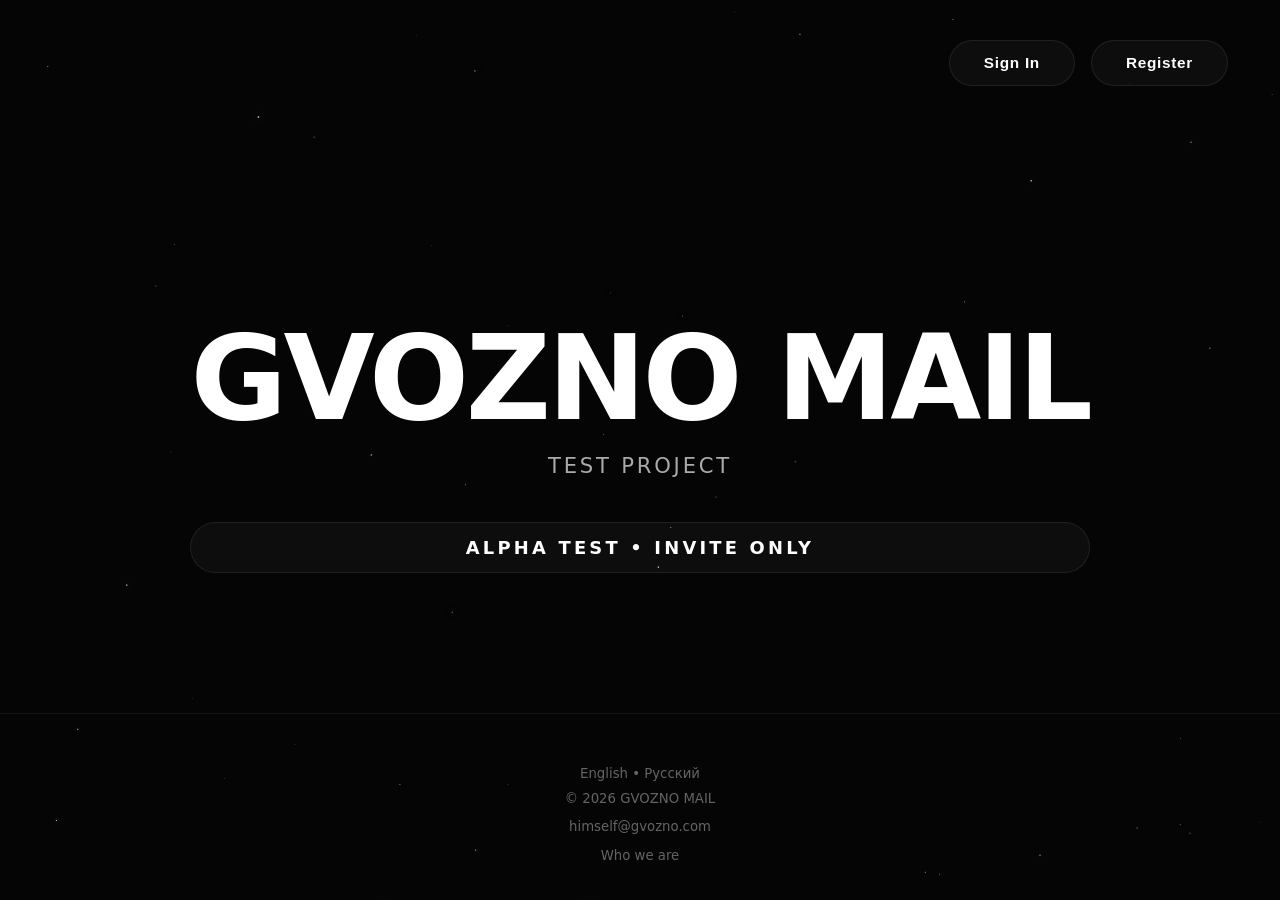
==== en/index.html @ 53988f26 "Add files via upload" ====
<!DOCTYPE html>
<html lang="en">
<head>
    <meta charset="UTF-8">
    <meta name="viewport" content="width=device-width, initial-scale=1.0">
    <title>Gvozno Mail • Alpha</title>
   
    <meta name="description" content="Gvozno Mail — invite-only email for creators.">
   
    <meta property="og:type" content="website">
    <meta property="og:url" content="https://mail.gvozno.com">
    <meta property="og:title" content="Gvozno Mail • Alpha">
    <meta property="og:description" content="Gvozno Mail • Alpha">
    <meta property="og:image" content="https://gvozno.com/og-preview.png">
    <meta property="og:site_name" content="Gvozno">
   
    <meta name="twitter:card" content="summary_large_image">
    <meta name="twitter:title" content="Gvozno Mail • Alpha">
    <meta name="twitter:description" content="Gvozno Mail • Alpha">
   
    <link rel="canonical" href="https://mail.gvozno.com">
   
    <link rel="icon" href="favicon.png" type="image/png">
    <link rel="apple-touch-icon" href="favicon1.png" type="image/png">
    <meta name="theme-color" content="#000000">
   
    <link rel="stylesheet" href="../assets/style.css">
</head>
<body>
    <canvas id="canvas"></canvas>
   
    <header>
    <div class="header-inner">
        <button class="btn primary" type="button" id="sign-in-btn" aria-label="Sign in to Gvozno Mail">
            Sign In
        </button>
        <button class="btn primary" type="button" id="register-btn" aria-label="Register for Gvozno Mail">
            Register
        </button>
    </div>
</header>
   
    <div class="container">
        <div class="hero">
           
            <h1 class="title">GVOZNO MAIL</h1>
           
            <p class="subtitle">Test project</p>
           
            <div class="alpha-card">Alpha test • Invite Only</div>
        </div>
    </div>
   
<footer>
    <div class="footer-inner">
    <div class="lang-footer">
        <a href="/en/">English</a>
        <span class="separator"> • </span>
        <a href="/ru/">Русский</a>
    </div>
        <p class="copyright">© 2026 GVOZNO MAIL</p>
        <span id="email-place"></span>
        <p class="safe-text">
            <a href="/en/who.html" class="who-link">Who we are</a>
        </p>
    </div>
</footer>

        <script src="../assets/stars.js"></script>
        <script src="../assets/main.js"></script>
        
</body>
</html>
---- assets/style.css ----
:root {
    --bg:                    #000000;
    --card-bg:               rgba(150, 150, 150, 0.06);
    --border:                rgba(110, 110, 110, 0.2);
    --accent:                #ffffff;
    --dim:                   #aaaaaa;
    --text-dim:              rgba(255, 255, 255, 0.38);
    --footer-border:         rgba(255, 255, 255, 0.07);

    --radius:                26px;
    --header-top:            32px;
    --header-side:           40px;
    --container-padding:     28px;
    --btn-padding:           13px 34px;
    --btn-padding-mobile:    13px 20px;
    --alpha-card-padding:    14px 42px;

    --fs-title:              clamp(3.9rem, 9.2vw, 7.4rem);
    --fs-subtitle:           clamp(1.08rem, 2.5vw, 1.32rem);
    --fs-alpha:              clamp(0.96rem, 2.1vw, 1.12rem);
    --fs-btn:                0.96rem;
    --fs-footer:             0.83rem;
    --fs-subtitle-mobile:    1rem;

    --transition:            all 0.48s cubic-bezier(0.23, 1, 0.32, 1);
    --shine-duration:        0.7s;
    --hover-lift:            translateY(-2px);
}

* {
    box-sizing: border-box;
    margin: 0;
    padding: 0;
}

html {
    background: var(--bg);
    height: 100dvh;
    overscroll-behavior-y: none;
}

body {
    color: white;
    font-family: system-ui, -apple-system, BlinkMacSystemFont, sans-serif;
    -webkit-font-smoothing: antialiased;
    min-height: 100dvh;
}

canvas {
    position: fixed;
    inset: 0;
    z-index: -1;
    pointer-events: none;
}

header {
    position: fixed;
    top: var(--header-top);
    right: var(--header-side);
    z-index: 100;
    padding: 8px 12px;
}

.header-inner {
    display: flex;
    gap: 16px;
}

.btn {
    padding: var(--btn-padding);
    font-size: var(--fs-btn);
    font-weight: 600;
    letter-spacing: 0.7px;
    color: var(--accent);
    position: relative;
    overflow: hidden;
    transition: var(--transition);
    border: 1px solid var(--border);
    border-radius: var(--radius);
    background: var(--card-bg);
}

.btn:hover {
    color: white;
    transform: var(--hover-lift);
}

.btn::before {
    content: '';
    position: absolute;
    top: -50%;
    left: -150%;
    width: 40%;
    height: 300%;
    background: linear-gradient(120deg, transparent, rgba(255,255,255,0.35), transparent);
    transition: left var(--shine-duration);
    transform: skewX(-25deg);
}

.btn:hover::before {
    left: 250%;
}

.container {
    max-width: 1020px;
    margin: 0 auto;
    padding: 0 var(--container-padding);
    height: 100dvh;
    display: flex;
    align-items: center;
    justify-content: center;
}

.hero {
    text-align: center;
}

.title {
    font-size: var(--fs-title);
    font-weight: 800;
    letter-spacing: -0.03em;
    line-height: 0.88;
}

.subtitle {
    font-size: var(--fs-subtitle);
    letter-spacing: 2.8px;
    text-transform: uppercase;
    color: var(--dim);
    margin: 1.4rem 0 2.8rem;
}

.alpha-card {
    padding: var(--alpha-card-padding);
    font-size: var(--fs-alpha);
    font-weight: 600;
    letter-spacing: 3.2px;
    text-transform: uppercase;
    background: var(--card-bg);
    border: 1px solid var(--border);
    border-radius: var(--radius);
    white-space: nowrap;
}

footer {
    position: fixed;
    bottom: 0;
    left: 0;
    right: 0;
    padding: 52px 0 36px;
    border-top: 1px solid var(--footer-border);
    text-align: center;
}

.footer-inner {
    max-width: 1020px;
    margin: 0 auto;
    padding: 0 var(--container-padding);
    display: flex;
    flex-direction: column;
    gap: 10px;
    align-items: center;
}

.lang-footer,
.copyright,
.footer-email,
.who-link {
    font-size: var(--fs-footer);
    color: var(--text-dim);
    transition: color 0.3s ease;
    text-decoration: none;
}

.footer-email:hover,
.who-link:hover {
    color: white;
}

.lang-footer a {
    text-decoration: none;
    color: var(--text-dim);
}

.lang-footer a:hover {
    color: white;
}

@media (max-width: 768px) {
    header {
        top: 20px;
        right: 20px;
        left: 20px;
        justify-content: center;
    }

    .header-inner {
        width: 100%;
        justify-content: center;
        gap: 12px;
    }

    .btn {
        flex: 1;
        max-width: 160px;
        padding: var(--btn-padding-mobile);
    }

    .title {
        font-size: clamp(3.2rem, 11vw, 5.4rem);
    }

    .subtitle {
        font-size: var(--fs-subtitle-mobile);
        margin-bottom: 1.8rem;
    }

    .container {
        padding: 100px 20px 80px;
    }

    footer {
        padding: 40px 0 20px;
    }
}

@media (prefers-reduced-motion: reduce) {
    * {
        transition: none !important;
    }
}
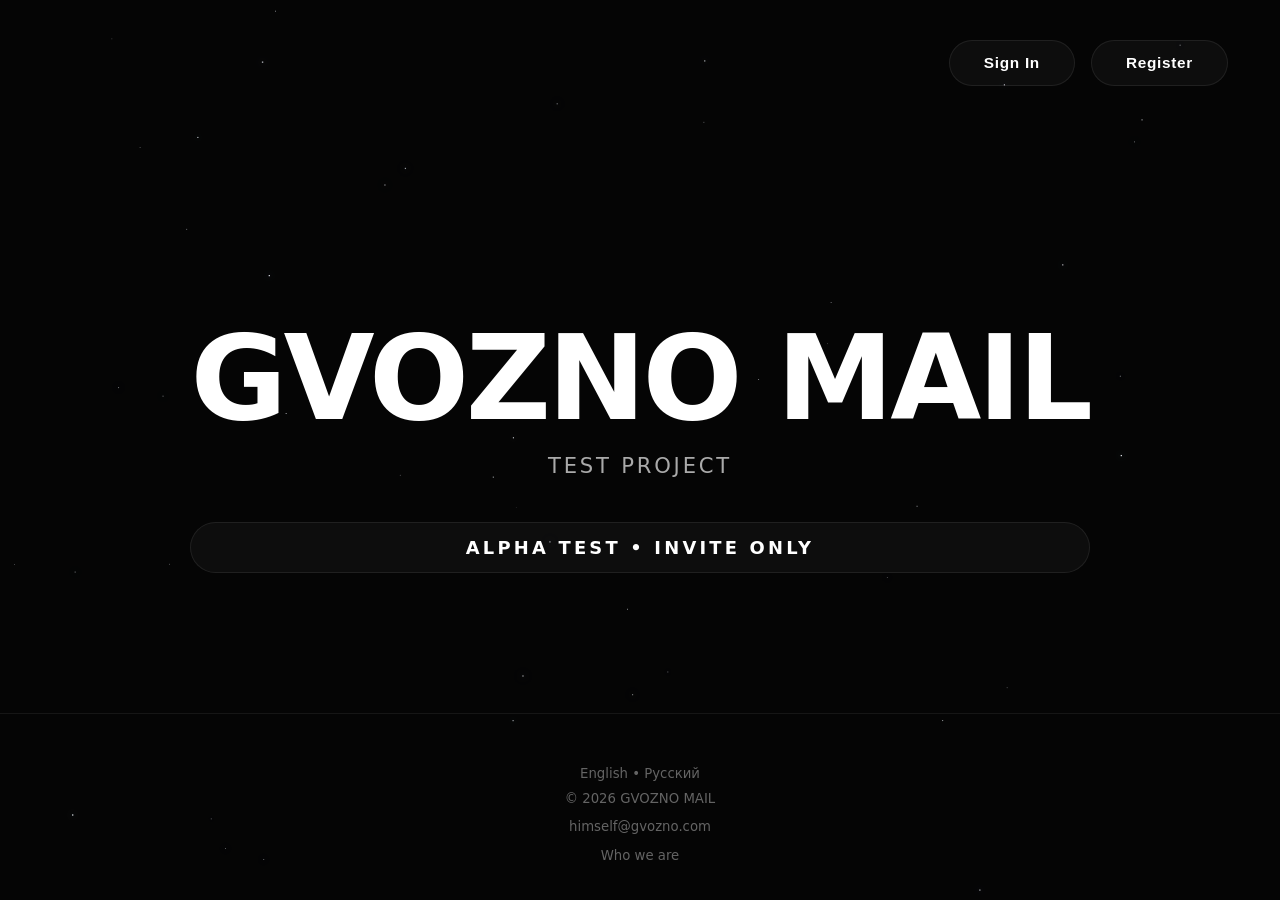
==== commit 201d68fe: "Update index.html" ====
--- a/en/index.html
+++ b/en/index.html
@@ -20,8 +20,8 @@
    
     <link rel="canonical" href="https://mail.gvozno.com">
    
-    <link rel="icon" href="favicon.png" type="image/png">
-    <link rel="apple-touch-icon" href="favicon1.png" type="image/png">
+    <link rel="icon" href="/favicon.png" type="image/png">
+    <link rel="apple-touch-icon" href="/favicon1.png" type="image/png">
     <meta name="theme-color" content="#000000">
    
     <link rel="stylesheet" href="../assets/style.css">
@@ -70,4 +70,4 @@
         <script src="../assets/main.js"></script>
         
 </body>
-</html>+</html>
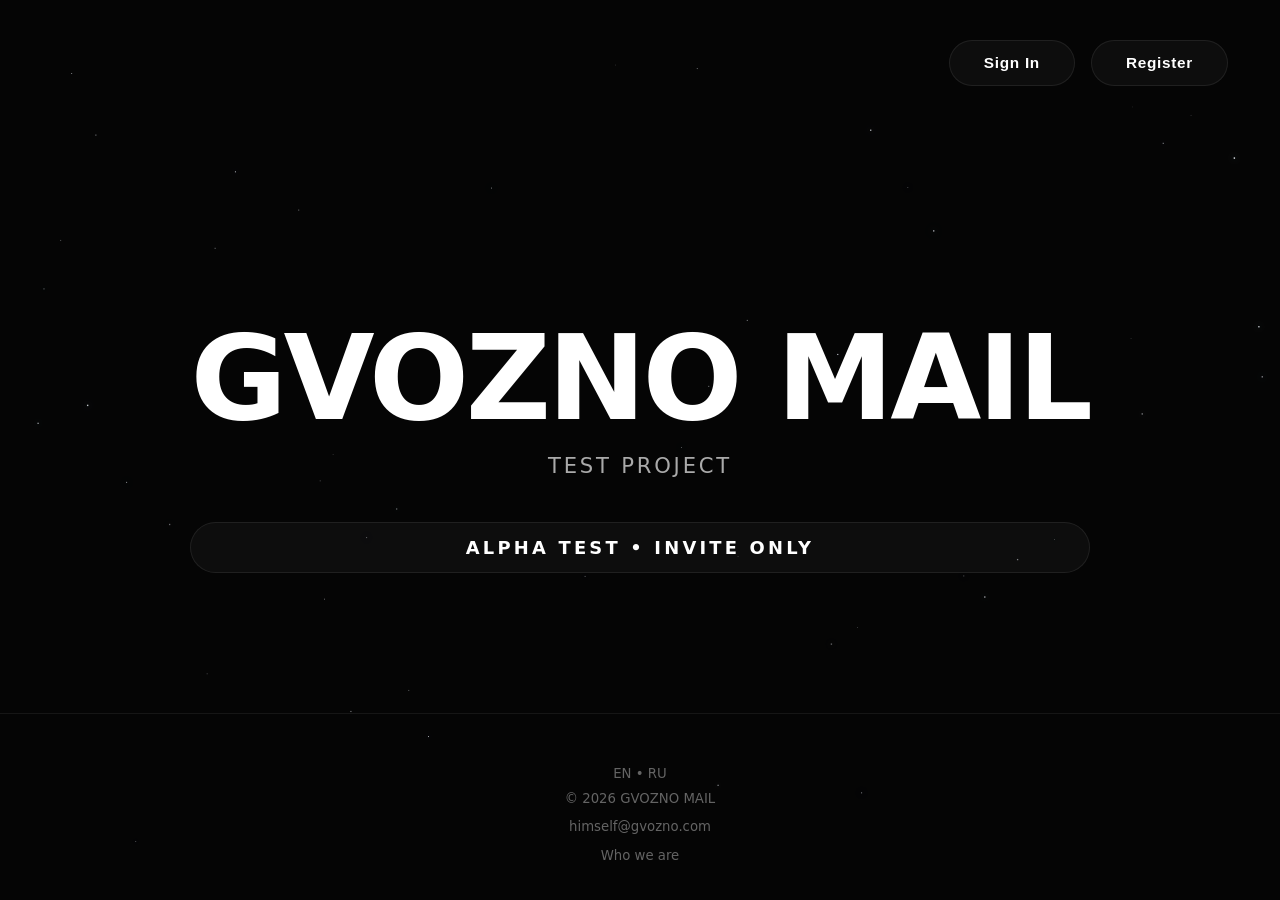
==== commit af2c2925: "Update index.html" ====
--- a/en/index.html
+++ b/en/index.html
@@ -54,9 +54,9 @@
 <footer>
     <div class="footer-inner">
     <div class="lang-footer">
-        <a href="/en/">English</a>
+        <a href="/en/">EN</a>
         <span class="separator"> • </span>
-        <a href="/ru/">Русский</a>
+        <a href="/ru/">RU</a>
     </div>
         <p class="copyright">© 2026 GVOZNO MAIL</p>
         <span id="email-place"></span>
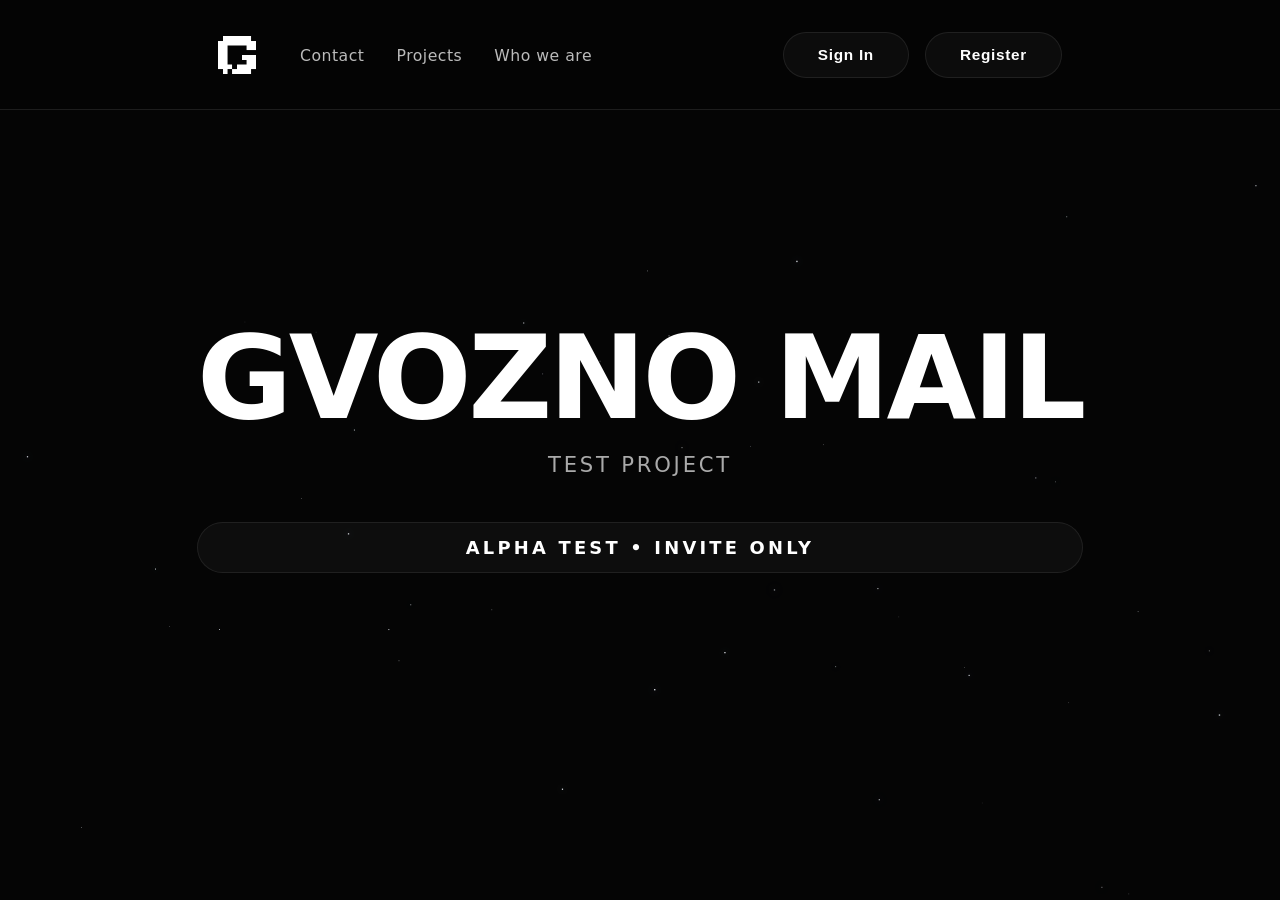
==== commit 27b4518e: "Add files via upload" ====
--- a/en/index.html
+++ b/en/index.html
@@ -18,7 +18,10 @@
     <meta name="twitter:title" content="Gvozno Mail • Alpha">
     <meta name="twitter:description" content="Gvozno Mail • Alpha">
    
-    <link rel="canonical" href="https://mail.gvozno.com">
+    <link rel="canonical" href="https://mail.gvozno.com/en/" />
+    <link rel="alternate" hreflang="en" href="https://mail.gvozno.com/en/" />
+    <link rel="alternate" hreflang="ru" href="https://mail.gvozno.com/ru/" />
+    <link rel="alternate" hreflang="x-default" href="https://mail.gvozno.com/en/" />
    
     <link rel="icon" href="/favicon.png" type="image/png">
     <link rel="apple-touch-icon" href="/favicon1.png" type="image/png">
@@ -28,15 +31,37 @@
 </head>
 <body>
     <canvas id="canvas"></canvas>
+
+    <div class="header-backdrop"></div>
    
-    <header>
-    <div class="header-inner">
-        <button class="btn primary" type="button" id="sign-in-btn" aria-label="Sign in to Gvozno Mail">
-            Sign In
-        </button>
-        <button class="btn primary" type="button" id="register-btn" aria-label="Register for Gvozno Mail">
-            Register
-        </button>
+<header>
+    <div class="header-container">
+        <div class="left-group">
+            <a href="/" class="logo-link">
+                <img src="/favicon2.png" alt="Gvozno Logo" class="logo">
+            </a>
+
+            <nav class="nav-links">
+                <a href="../en/contact.html">Contact</a>
+                <a href="../en/projects.html">Projects</a>
+                <a href="../en/who-we-are.html">Who we are</a>
+            </nav>
+        </div>
+
+        <div class="auth-buttons">
+            <button class="btn primary" type="button" id="sign-in-btn" aria-label="Sign in to Gvozno Mail">
+                Sign In
+            </button>
+            <button class="btn primary" type="button" id="register-btn" aria-label="Register for Gvozno Mail">
+                Register
+            </button>
+
+            <button class="menu-btn" aria-label="Open menu" id="menu-toggle">
+                <span></span>
+                <span></span>
+                <span></span>
+            </button>
+        </div>
     </div>
 </header>
    
@@ -50,24 +75,17 @@
             <div class="alpha-card">Alpha test • Invite Only</div>
         </div>
     </div>
-   
-<footer>
-    <div class="footer-inner">
-    <div class="lang-footer">
-        <a href="/en/">EN</a>
-        <span class="separator"> • </span>
-        <a href="/ru/">RU</a>
+
+    <div class="mobile-menu" id="mobile-menu">
+        <nav class="mobile-nav">
+            <a href="../en/contact.html">Contact</a>
+            <a href="../en/projects.html">Projects</a>
+            <a href="../en/who-we-are.html">Who we are</a>
+        </nav>
     </div>
-        <p class="copyright">© 2026 GVOZNO MAIL</p>
-        <span id="email-place"></span>
-        <p class="safe-text">
-            <a href="/en/who.html" class="who-link">Who we are</a>
-        </p>
-    </div>
-</footer>
 
         <script src="../assets/stars.js"></script>
         <script src="../assets/main.js"></script>
         
 </body>
-</html>
+</html>
--- a/assets/style.css
+++ b/assets/style.css
@@ -15,7 +15,7 @@
     --btn-padding-mobile:    13px 20px;
     --alpha-card-padding:    14px 42px;
 
-    --fs-title:              clamp(3.9rem, 9.2vw, 7.4rem);
+    --fs-title:              116px;
     --fs-subtitle:           clamp(1.08rem, 2.5vw, 1.32rem);
     --fs-alpha:              clamp(0.96rem, 2.1vw, 1.12rem);
     --fs-btn:                0.96rem;
@@ -56,9 +56,19 @@
 header {
     position: fixed;
     top: var(--header-top);
-    right: var(--header-side);
+    left: 0;
+    right: 0;
     z-index: 100;
-    padding: 8px 12px;
+}
+
+.header-container {
+    max-width: 900px;
+    margin: 0 auto;
+    padding: 0 var(--container-padding);
+    display: flex;
+    justify-content: space-between;
+    align-items: center;
+    pointer-events: auto;
 }
 
 .header-inner {
@@ -101,8 +111,33 @@
     left: 250%;
 }
 
+.nav-links {
+    display: flex;
+    gap: 32px;
+    align-items: center;
+}
+
+.nav-links a {
+    color: #bbbbbb;
+    text-decoration: none;
+    font-weight: 500;
+    font-size: 0.98rem;
+    letter-spacing: 0.5px;
+    transition: color 0.3s ease;
+}
+
+.nav-links a:hover {
+    color: white;
+}
+
+.auth-buttons {
+    display: flex;
+    gap: 16px;
+    align-items: center;
+}
+
+
 .container {
-    max-width: 1020px;
     margin: 0 auto;
     padding: 0 var(--container-padding);
     height: 100dvh;
@@ -120,6 +155,7 @@
     font-weight: 800;
     letter-spacing: -0.03em;
     line-height: 0.88;
+    white-space: nowrap;
 }
 
 .subtitle {
@@ -142,51 +178,153 @@
     white-space: nowrap;
 }
 
-footer {
+
+
+
+.left-group {
+    display: flex;
+    align-items: center;
+    gap: 44px;
+}
+
+.logo-link {
+    display: block;
+    line-height: 1;
+    flex-shrink: 0;
+}
+
+.logo {
+    display: block;
+    height: 38px;
+    width: auto;
+    transition: transform 0.35s ease;
+}
+
+.logo-link:hover .logo {
+    transform: scale(1.06);
+}
+
+.menu-btn {
+    display: none;
+    width: 44px;
+    height: 44px;
+    border-radius: 50%;
+    border: 1px solid var(--border);
+    background: var(--card-bg);
+    position: relative;
+    cursor: pointer;
+    transition: var(--transition);
+}
+
+.menu-btn:hover {
+    transform: var(--hover-lift);
+    background: rgba(180,180,180,0.08);
+}
+
+.menu-btn span {
+    position: absolute;
+    left: 50%;
+    top: 50%;
+    width: 18px;
+    height: 2px;
+    background: var(--accent);
+    border-radius: 1px;
+    transform: translate(-50%, -50%);
+    transition: all 0.35s ease;
+}
+
+.menu-btn span:nth-child(1) { transform: translate(-50%, -8px); }
+.menu-btn span:nth-child(2) { transform: translate(-50%, 0);    }
+.menu-btn span:nth-child(3) { transform: translate(-50%, 8px);  }
+
+.menu-btn.active span:nth-child(1) {
+    transform: translate(-50%, 0) rotate(45deg);
+}
+.menu-btn.active span:nth-child(2) {
+    opacity: 0;
+}
+.menu-btn.active span:nth-child(3) {
+    transform: translate(-50%, 0) rotate(-45deg);
+}
+
+.mobile-menu {
     position: fixed;
-    bottom: 0;
+    inset: 0;
+    background: #050505;
+    z-index: 90;
+    display: flex;
+    flex-direction: column;
+    justify-content: flex-start;
+    align-items: center;
+    padding: 100px 0 0 0;
+    opacity: 0;
+    visibility: hidden;
+    transition: opacity 0.45s ease;
+    pointer-events: none;
+}
+
+.mobile-menu.active {
+    opacity: 1;
+    visibility: visible;
+    pointer-events: auto;
+}
+
+.mobile-nav {
+    width: 100%;
+    max-width: 640px;
+    padding: 0 24px;
+    box-sizing: border-box;
+}
+
+.mobile-nav a {
+    display: block;
+    color: #ffffff;
+    font-size: clamp(1.9rem, 7.5vw, 3.2rem);
+    font-weight: 600;
+    letter-spacing: -0.02em;
+    text-decoration: none;
+    padding: 24px 0;
+    border-bottom: 1px solid rgba(110, 110, 110, 0.28);
+    transition: 
+        color 0.32s ease,
+        padding-left 0.32s cubic-bezier(0.23, 1, 0.32, 1),
+        border-color 0.32s ease;
+}
+
+.mobile-nav a:hover,
+.mobile-nav a:focus {
+    color: #e0e0e0;
+    padding-left: 12px;
+    border-bottom-color: rgba(180, 180, 180, 0.45);
+}
+
+.header-backdrop {
+    position: fixed;
+    top: 0;
     left: 0;
     right: 0;
-    padding: 52px 0 36px;
-    border-top: 1px solid var(--footer-border);
-    text-align: center;
-}
-
-.footer-inner {
-    max-width: 1020px;
-    margin: 0 auto;
-    padding: 0 var(--container-padding);
-    display: flex;
-    flex-direction: column;
-    gap: 10px;
-    align-items: center;
-}
-
-.lang-footer,
-.copyright,
-.footer-email,
-.who-link {
-    font-size: var(--fs-footer);
-    color: var(--text-dim);
-    transition: color 0.3s ease;
-    text-decoration: none;
-}
-
-.footer-email:hover,
-.who-link:hover {
-    color: white;
-}
-
-.lang-footer a {
-    text-decoration: none;
-    color: var(--text-dim);
-}
-
-.lang-footer a:hover {
-    color: white;
-}
-
-@media (max-width: 768px) {
+    height: 110px;
+    z-index: 5;
+    pointer-events: none;
+
+    background: rgba(5, 5, 5, 0.75);
+
+    -webkit-backdrop-filter: blur(10px);
+    backdrop-filter: blur(10px);
+
+    border-bottom: 1px solid rgba(110, 110, 110, 0.25);
+}
+
+@media (max-width: 850px) {
+
+
+    .header-container {
+        padding: 0 12px;
+        justify-content: space-between;
+        align-items: center;
+        gap: 12px;
+    }
+
     header {
         top: 20px;
         right: 20px;
@@ -200,8 +338,14 @@
         gap: 12px;
     }
 
+    .alpha-card {
+        letter-spacing: 1.2px;
+        font-size: 0.85rem;
+        padding: 12px 2px;
+    }
+
     .btn {
-        flex: 1;
+        flex: 0 1 auto;
         max-width: 160px;
         padding: var(--btn-padding-mobile);
     }
@@ -222,6 +366,44 @@
     footer {
         padding: 40px 0 20px;
     }
+
+    .auth-buttons {
+        gap: 12px;
+    }
+
+    .nav-links {
+        display: none;
+    }
+
+    .nav-links a {
+        font-size: 0.95rem;
+    }
+
+    .menu-btn {
+        display: block;
+        width: 42px;
+        height: 42px;
+        margin-right: -10px;
+    }
+
+    .left-group {
+        gap: 16px;
+        padding-left: 0;
+    }
+
+    .logo {
+        height: 34px;
+        margin-left: -10px;
+
+    }
+
+    .header-backdrop {
+        height: 86px;
+        background: rgba(5, 5, 5, 0.78);
+        -webkit-backdrop-filter: blur(9px);
+        backdrop-filter: blur(9px);
+        border-bottom: 1px solid rgba(110, 110, 110, 0.22);
+    }
 }
 
 @media (prefers-reduced-motion: reduce) {
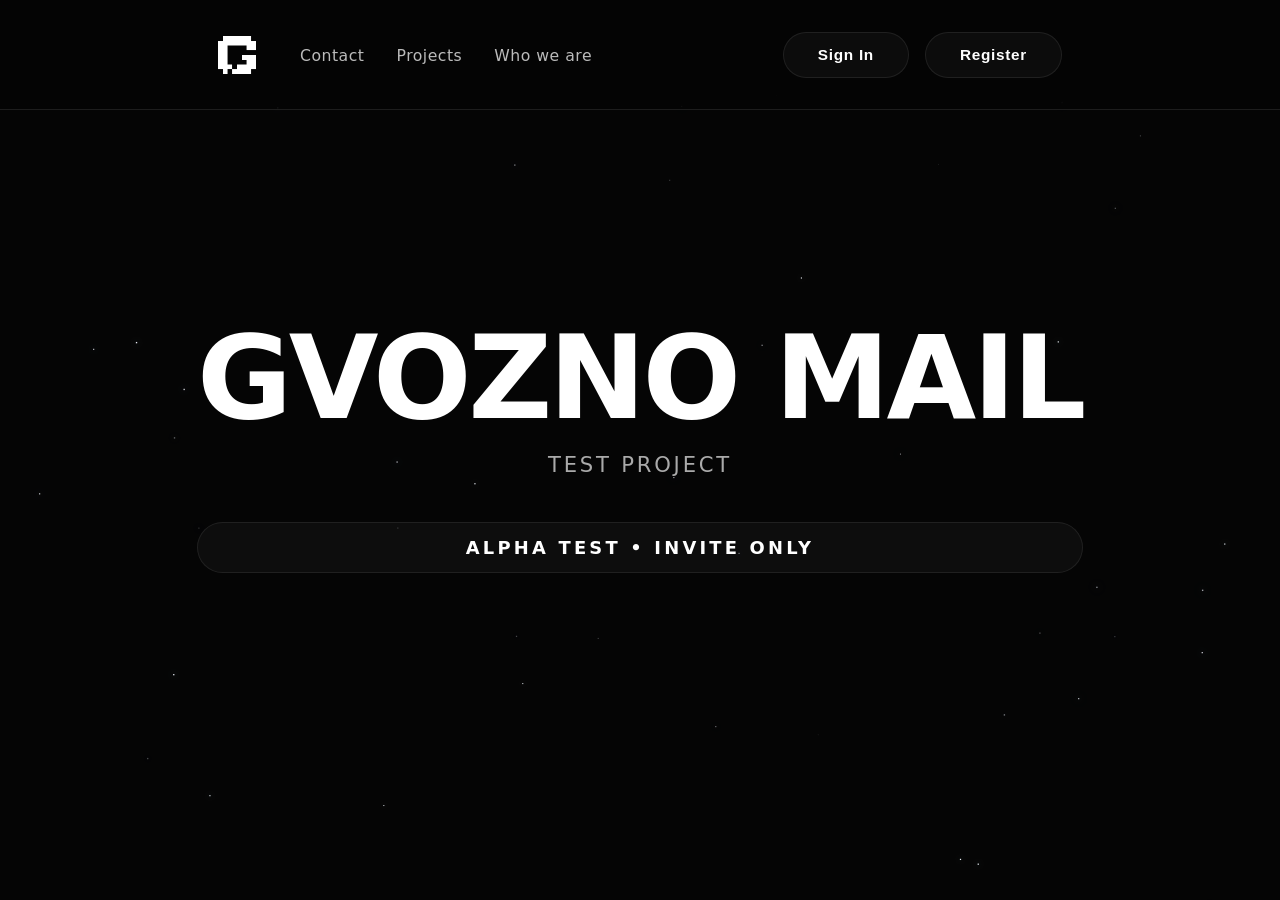
==== commit c1c786c6: "Update index.html" ====
--- a/en/index.html
+++ b/en/index.html
@@ -42,9 +42,9 @@
             </a>
 
             <nav class="nav-links">
-                <a href="../en/contact.html">Contact</a>
-                <a href="../en/projects.html">Projects</a>
-                <a href="../en/who-we-are.html">Who we are</a>
+                <a href="../en/contact">Contact</a>
+                <a href="../en/projects">Projects</a>
+                <a href="../en/who-we-are">Who we are</a>
             </nav>
         </div>
 
@@ -88,4 +88,4 @@
         <script src="../assets/main.js"></script>
         
 </body>
-</html>+</html>
--- a/assets/style.css
+++ b/assets/style.css
@@ -339,9 +339,9 @@
     }
 
     .alpha-card {
-        letter-spacing: 1.2px;
-        font-size: 0.85rem;
-        padding: 12px 2px;
+        letter-spacing: 0.9px;
+        font-size: clamp(0.75rem, 3.8vw, 0.85rem);
+        padding: 10px 10px; 
     }
 
     .btn {
@@ -410,4 +410,4 @@
     * {
         transition: none !important;
     }
-}+}
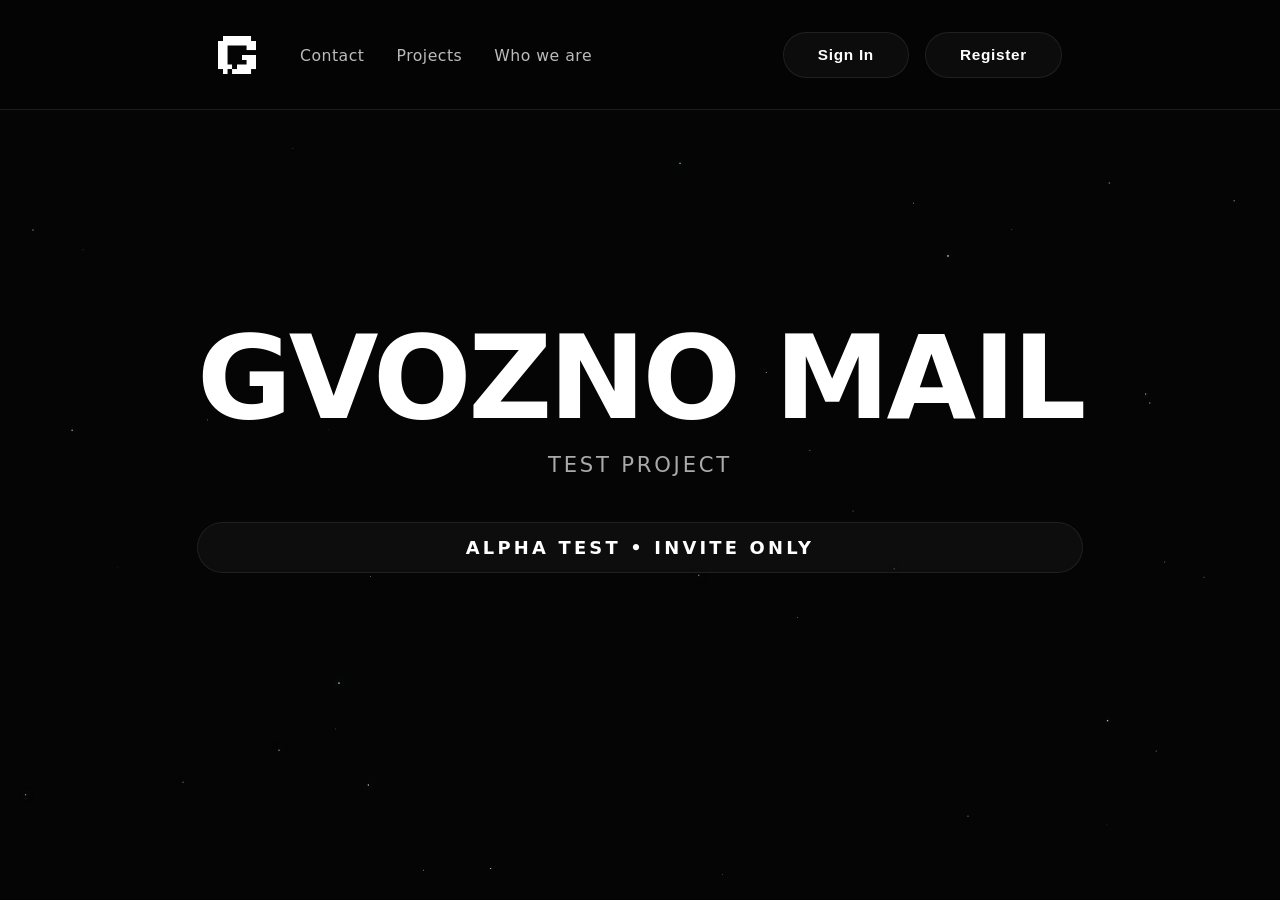
==== commit a39f7fa1: "Update index.html" ====
--- a/en/index.html
+++ b/en/index.html
@@ -78,9 +78,9 @@
 
     <div class="mobile-menu" id="mobile-menu">
         <nav class="mobile-nav">
-            <a href="../en/contact.html">Contact</a>
-            <a href="../en/projects.html">Projects</a>
-            <a href="../en/who-we-are.html">Who we are</a>
+            <a href="../en/contact">Contact</a>
+            <a href="../en/projects">Projects</a>
+            <a href="../en/who-we-are">Who we are</a>
         </nav>
     </div>
 
